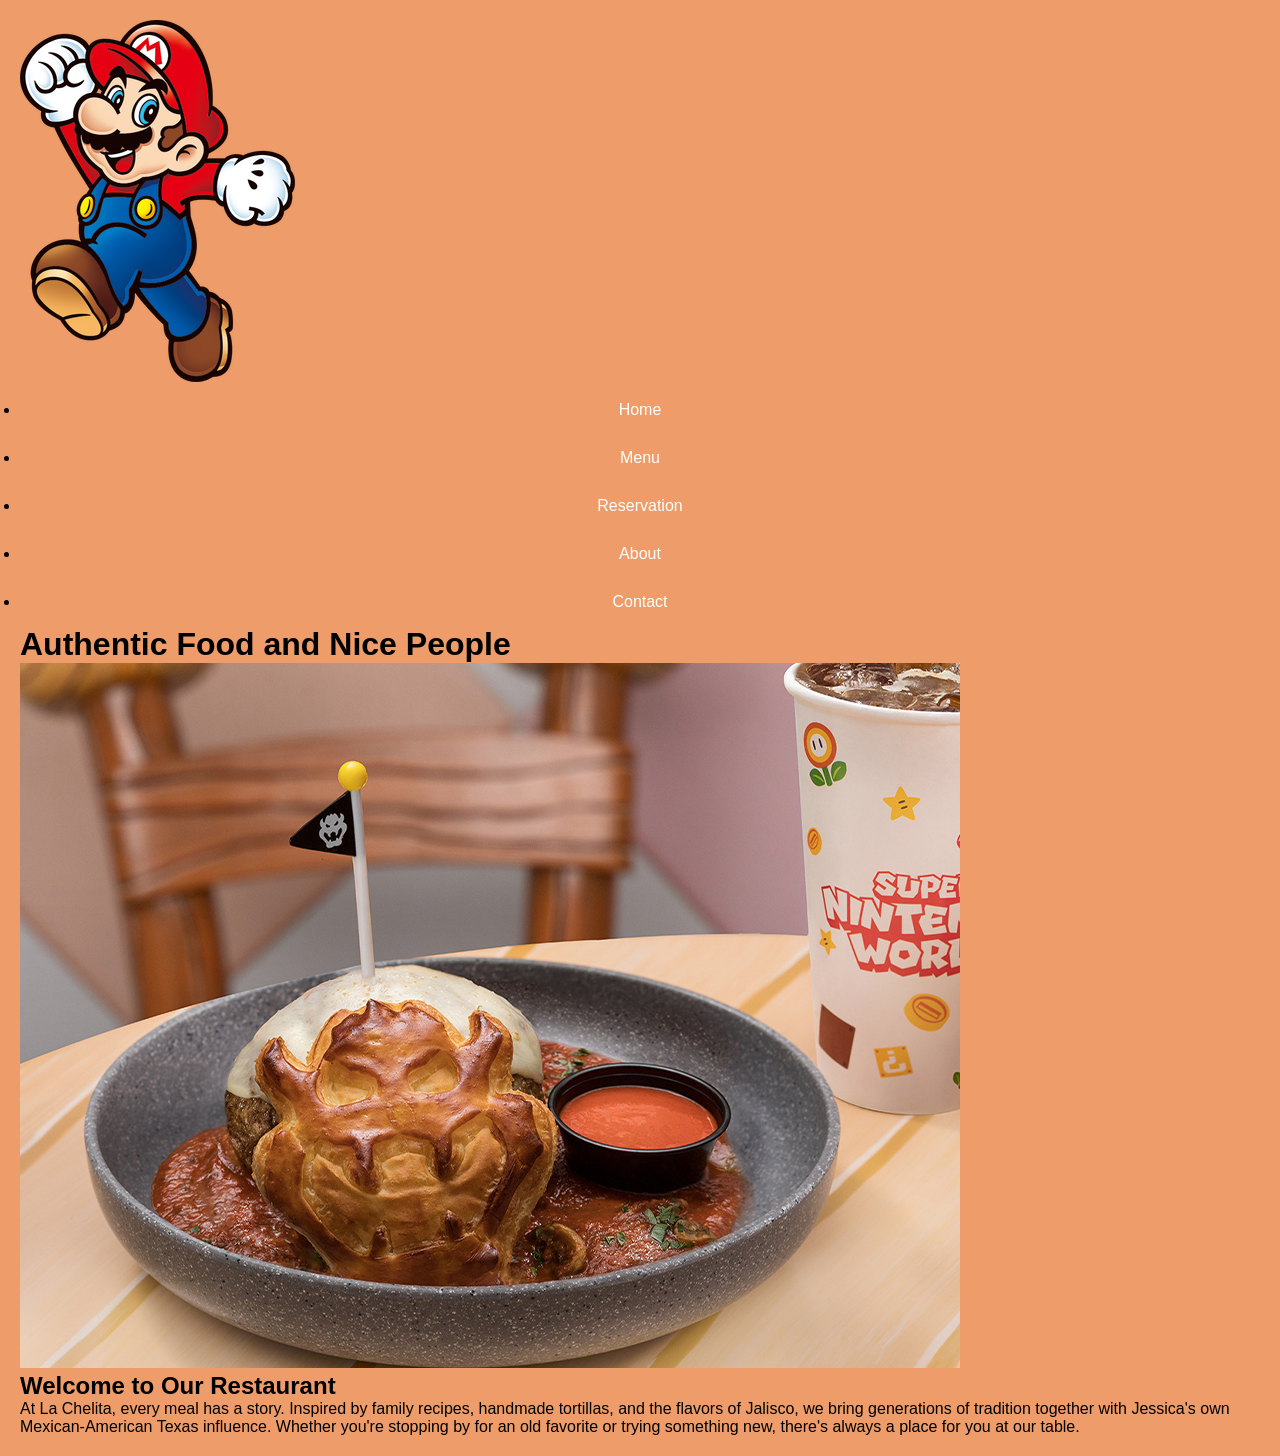
==== index.html @ 81a2e44e "Add files via upload" ====
<!DOCTYPE html>
<html lang="en">
<head>
    <meta charset="UTF-8">
    <meta name="viewport" content="width=device-width, initial-scale=1.0">
    <title>Restaurant Layout Tutorial</title>
    <link rel="stylesheet" href="style.css">
</head>
<body>
<!-- Navigation Bar -->
<nav class="navbar">
    <div class="logo">
        <img src="logo.png" alt="Restaurant Logo">
    </div>
    
    <ul>
        <li><a href="index.html">Home</a></li>
        <li><a href="menu.html">Menu</a></li>
        <li><a href="reservation.html">Reservation</a></li>
        <li><a href="about.html">About</a></li>
        <li><a href="contact.html">Contact</a></li>
    </ul>
</nav>

<!-- Hero Section -->
<div class="hero-section">
    <h1>Authentic Food and Nice People</h1>
</div>
<!-- Content Section -->
<div class="content">
    <div class="image-box">
        <img src="food-image.jpg" alt="Delicious food">
    </div>

    <div class="text-module">
        <h2>Welcome to Our Restaurant</h2>
        <p>At La Chelita, every meal has a story. Inspired by family recipes, handmade tortillas, and the flavors of Jalisco, we bring generations of tradition together with Jessica's own Mexican-American Texas influence.

Whether you're stopping by for an old favorite or trying something new, there's always a place for you at our table.</p>
    </div>
</div>
</body>
</html>
---- style.css ----
/* Basic Reset - removes default browser spacing */
* {
    margin: 0;
    padding: 0;
    box-sizing: border-box;
}

/* Body Styling */
body {
    font-family: Arial, sans-serif;
    background-color:rgb(238, 156, 105);
    padding: 20px;
}
.navbar a{
    color: white;
    text-decoration: none;
    padding: 15px;
    display: block;
    text-align: center;
}
.navbar a:hover{
    background-color:forestgreen
}
.navbar
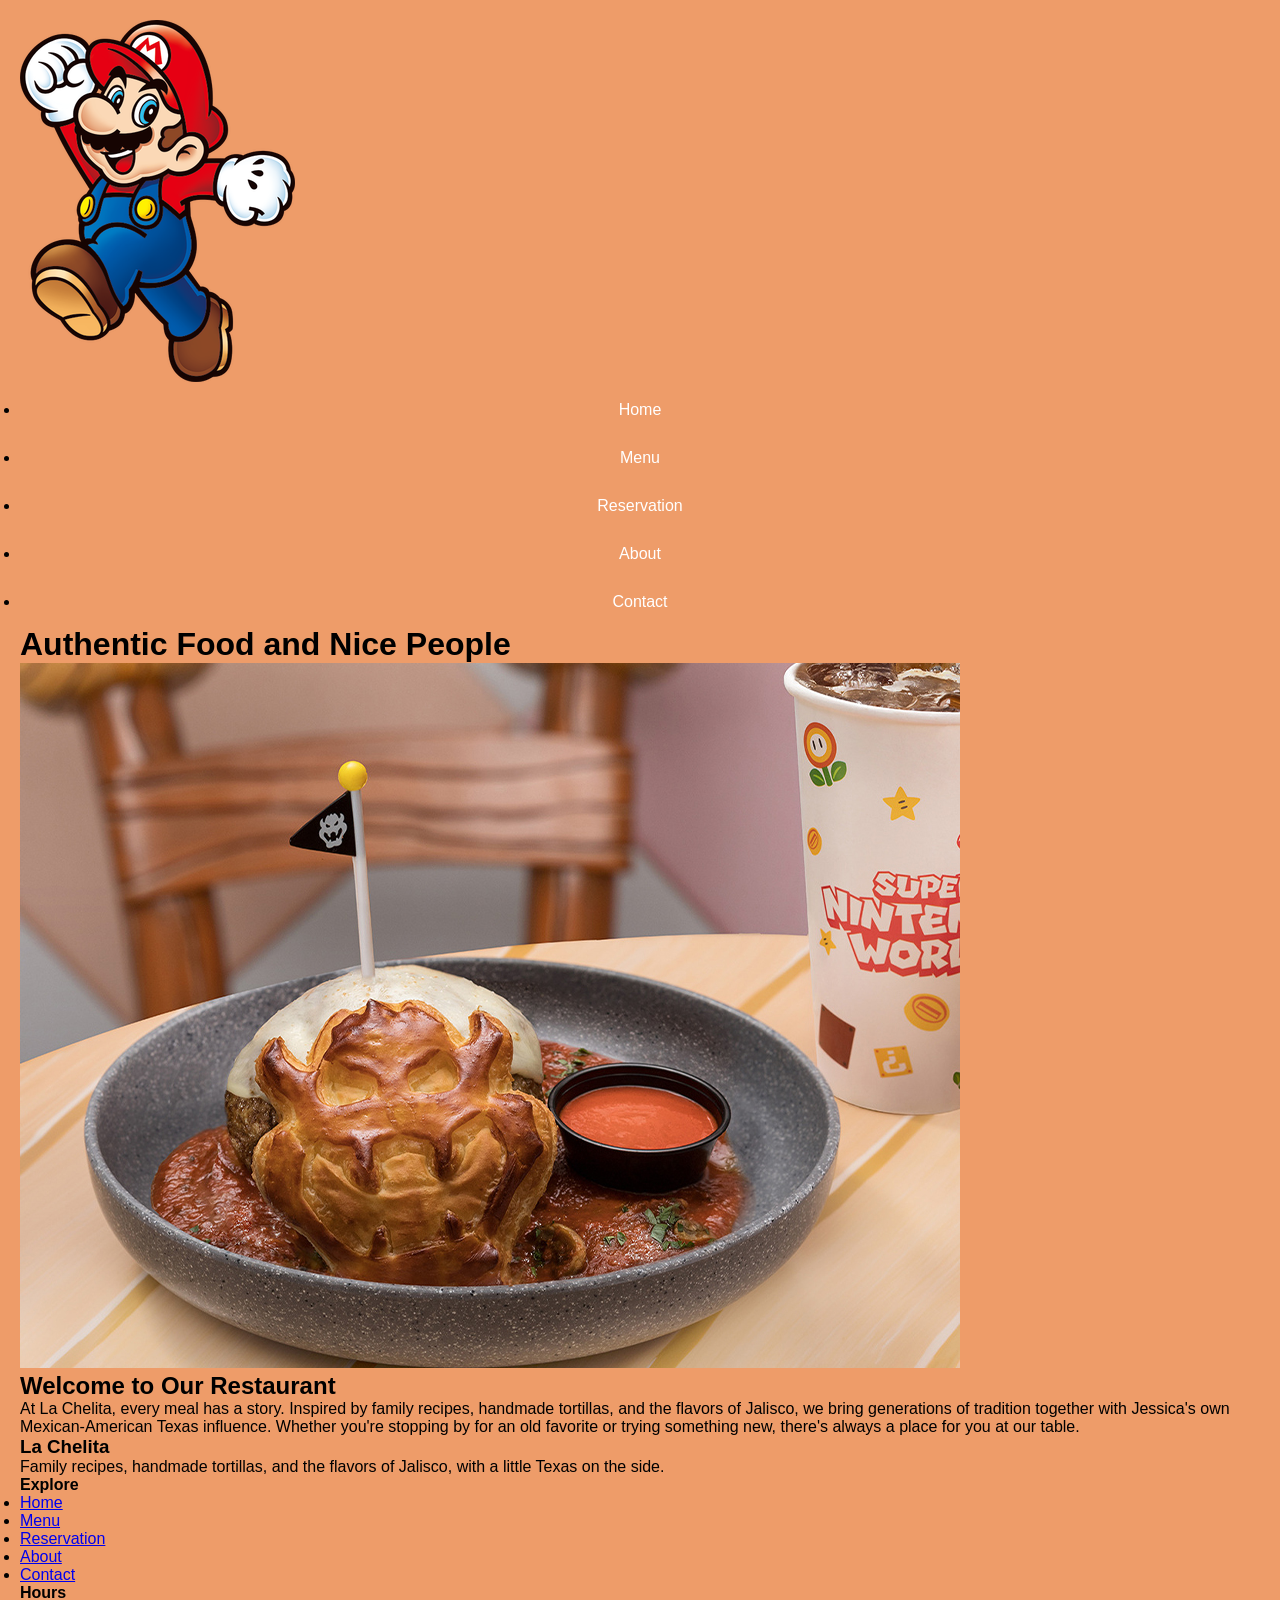
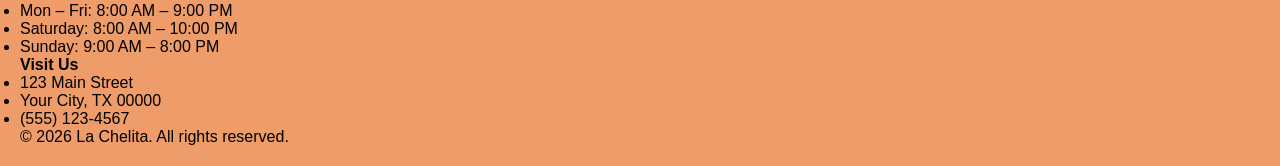
==== commit 8fa55e8f: "Update index.html" ====
--- a/index.html
+++ b/index.html
@@ -13,7 +13,7 @@
         <img src="logo.png" alt="Restaurant Logo">
     </div>
     
-    <ul>
+    <ul class="nav-links">
         <li><a href="index.html">Home</a></li>
         <li><a href="menu.html">Menu</a></li>
         <li><a href="reservation.html">Reservation</a></li>
@@ -39,5 +39,49 @@
 Whether you're stopping by for an old favorite or trying something new, there's always a place for you at our table.</p>
     </div>
 </div>
+<!-- Footer -->
+<footer class="footer">
+    <div class="footer-inner">
+
+        <div class="footer-col footer-brand">
+            <h3>La Chelita</h3>
+            <p>Family recipes, handmade tortillas, and the flavors of Jalisco, with a little Texas on the side.</p>
+        </div>
+
+        <div class="footer-col">
+            <h4>Explore</h4>
+            <ul>
+                <li><a href="index.html">Home</a></li>
+                <li><a href="menu.html">Menu</a></li>
+                <li><a href="reservation.html">Reservation</a></li>
+                <li><a href="about.html">About</a></li>
+                <li><a href="contact.html">Contact</a></li>
+            </ul>
+        </div>
+
+        <div class="footer-col">
+            <h4>Hours</h4>
+            <ul>
+                <li>Mon – Fri: 8:00 AM – 9:00 PM</li>
+                <li>Saturday: 8:00 AM – 10:00 PM</li>
+                <li>Sunday: 9:00 AM – 8:00 PM</li>
+            </ul>
+        </div>
+
+        <div class="footer-col">
+            <h4>Visit Us</h4>
+            <ul>
+                <li>123 Main Street</li>
+                <li>Your City, TX 00000</li>
+                <li>(555) 123-4567</li>
+            </ul>
+        </div>
+
+    </div>
+
+    <div class="footer-bottom">
+        <p>&copy; 2026 La Chelita. All rights reserved.</p>
+    </div>
+</footer>
 </body>
-</html>+</html>
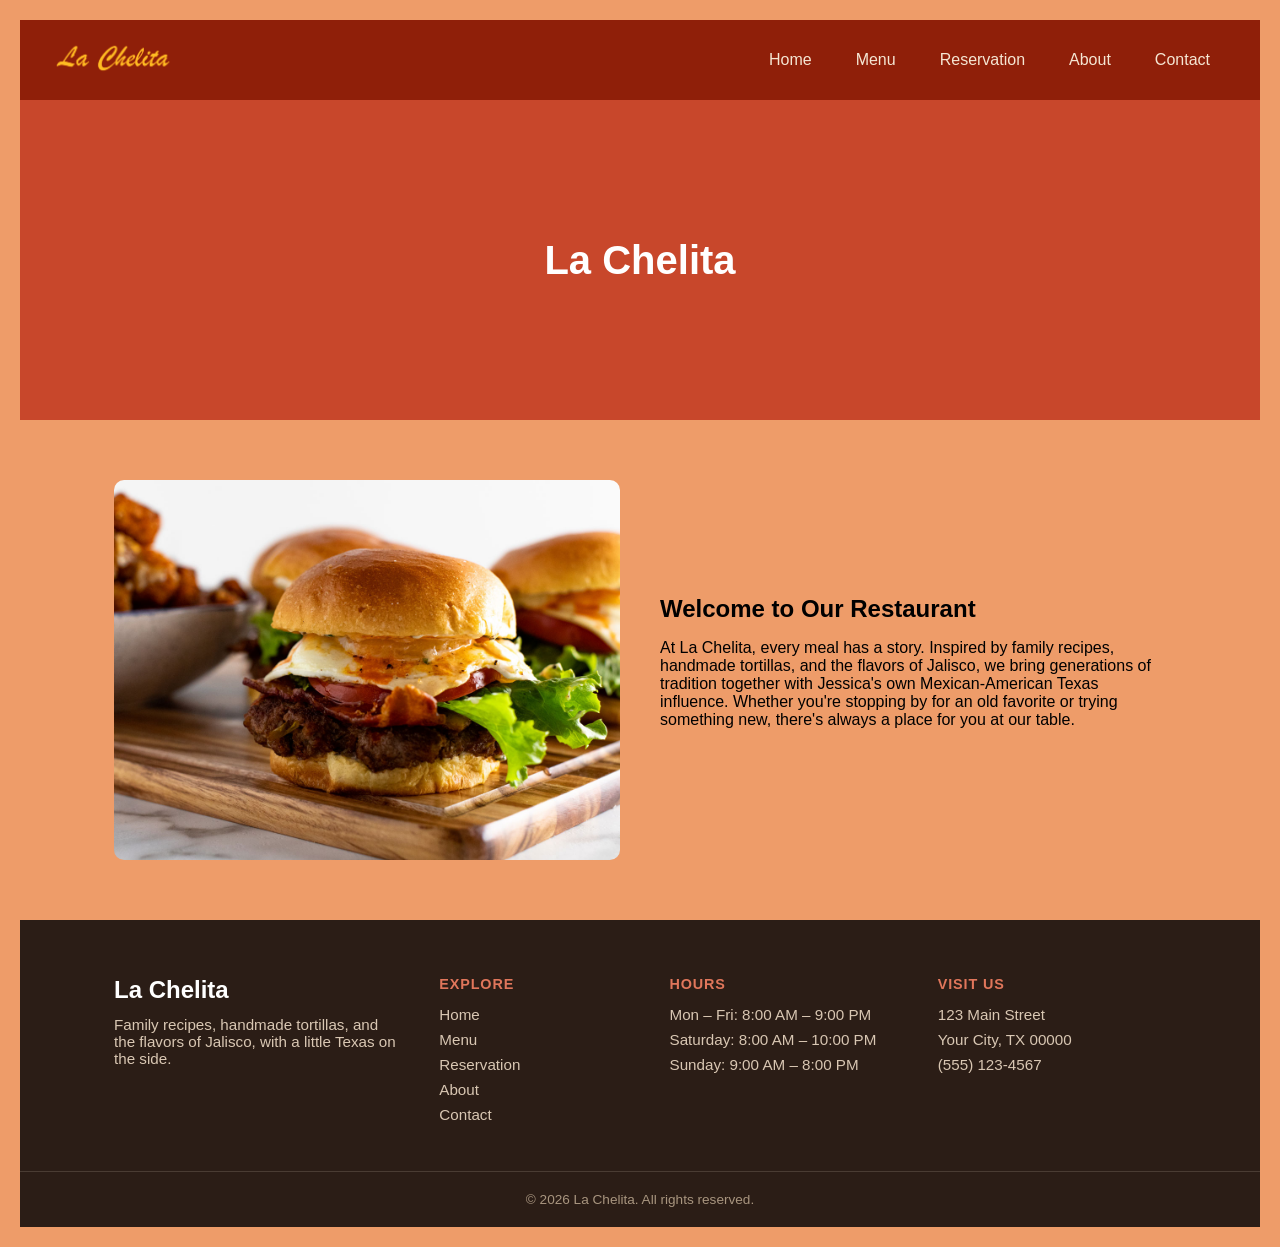
==== commit 2c9fb1c2: "Update index.html" ====
--- a/index.html
+++ b/index.html
@@ -24,7 +24,7 @@
 
 <!-- Hero Section -->
 <div class="hero-section">
-    <h1>Authentic Food and Nice People</h1>
+    <h1>La Chelita</h1>
 </div>
 <!-- Content Section -->
 <div class="content">
--- a/style.css
+++ b/style.css
@@ -6,19 +6,648 @@
 }
 
 /* Body Styling */
-body {
+body { 
     font-family: Arial, sans-serif;
     background-color:rgb(238, 156, 105);
     padding: 20px;
 }
-.navbar a{
-    color: white;
+.navbar {
+    display: flex;
+    justify-content: space-between;
+    align-items: center;
+    padding: 0 32px;
+    height: 80px;
+    background: #8f1f09;
+    position: sticky;
+    top: 0;
+    z-index: 100;
+}
+
+.logo img {
+    height: 56px;
+    display: block;
+}
+
+.nav-links {
+    display: flex;            
+    list-style: none;
+    gap: 8px;
+}
+
+.nav-links a {
+    display: block;
+    padding: 10px 18px;
+    color: #f5e6d3;
     text-decoration: none;
-    padding: 15px;
+    font-weight: 500;
+    border-radius: 6px;
+    transition: background 0.2s, color 0.2s;
+}
+
+.nav-links a:hover,
+.nav-links a.active {
+    background: #8ee64b;
+    color: #fff;
+}
+
+/* ---------- Hero ---------- */
+.hero-section {
+    display: flex;
+    justify-content: center;
+    align-items: center;
+    height: 320px;
+    padding: 0 24px;
+    text-align: center;
+    background: #c8472b;
+    color: #fff;
+
+}
+
+.hero-section h1 {
+    font-size: 2.5rem;
+}
+
+/* ---------- Content ---------- */
+.content {
+    display: flex;
+    align-items: center;
+    gap: 40px;
+    max-width: 1100px;
+    margin: 60px auto;
+    padding: 0 24px;
+}
+
+.image-box,
+.text-module {
+    flex: 1;
+}
+
+.image-box img {
+    width: 100%;
+    border-radius: 10px;
     display: block;
+}
+
+.text-module h2 {
+    margin-bottom: 16px;
+}
+
+.text-module p {
+    margin-bottom: 16px;
+}
+/* ---------- Menu Page ---------- */
+html {
+    scroll-behavior: smooth;
+}
+
+.page-header {
+    padding: 56px 24px;
     text-align: center;
-}
-.navbar a:hover{
-    background-color:forestgreen
-}
-.navbar+    background: #c8472b;
+    color: #fff;
+}
+
+.page-header h1 {
+    font-size: 2.5rem;
+    margin-bottom: 8px;
+}
+
+/* Jump links under the header */
+.menu-nav {
+    display: flex;
+    flex-wrap: wrap;
+    justify-content: center;
+    gap: 10px;
+    padding: 20px 24px;
+    background: #f5e6d3;
+}
+
+.menu-nav a {
+    padding: 8px 16px;
+    border-radius: 999px;
+    background: #fff;
+    color: #2b1d16;
+    text-decoration: none;
+    font-weight: 500;
+    font-size: 0.95rem;
+    transition: background 0.2s, color 0.2s;
+}
+
+.menu-nav a:hover {
+    background: #c8472b;
+    color: #fff;
+}
+
+.menu-page {
+    max-width: 1100px;
+    margin: 0 auto;
+    padding: 48px 24px 72px;
+}
+
+/* Each category: photo on one side, dishes on the other */
+.menu-section {
+    display: grid;
+    grid-template-columns: 1fr 1.5fr;
+    gap: 40px;
+    margin-bottom: 72px;
+    scroll-margin-top: 100px;   /* keeps the title from hiding under the sticky navbar */
+}
+
+/* Every other category flips sides */
+.menu-section:nth-of-type(even) .section-image {
+    order: 2;
+}
+
+/* Photo stays in view while you scroll a long list */
+.section-image {
+    position: sticky;
+    top: 100px;
+    align-self: start;
+}
+
+.section-image img {
+    display: block;
+    width: 100%;
+    height: 380px;
+    object-fit: cover;          /* crops instead of stretching */
+    border-radius: 12px;
+    background: #eadfd2;        /* tan box while a photo is missing */
+    box-shadow: 0 2px 10px rgba(0, 0, 0, 0.15);
+}
+
+.section-items h2 {
+    margin-bottom: 20px;
+    padding-bottom: 8px;
+    border-bottom: 3px solid #c8472b;
+    color: #2b1d16;
+}
+
+.menu-note {
+    margin: -8px 0 16px;
+    color: #666;
+    font-style: italic;
+}
+
+/* Dishes */
+.dish-list {
+    list-style: none;
+}
+
+.dish {
+    padding: 14px 0;
+    border-bottom: 1px solid #eadfd2;
+}
+
+.dish:last-child {
+    border-bottom: none;
+}
+
+.dish h3 {
+    margin-bottom: 4px;
+    font-size: 1.1rem;
+    color: #2b1d16;
+}
+
+.dish p {
+    font-size: 0.95rem;
+    color: #555;
+}
+
+/* "Chelita's Recipe" / "Saturday Special" labels */
+.tag {
+    display: inline-block;
+    margin-left: 8px;
+    padding: 2px 10px;
+    border-radius: 999px;
+    background: #f5e6d3;
+    color: #c8472b;
+    font-size: 0.7rem;
+    font-weight: 700;
+    text-transform: uppercase;
+    letter-spacing: 0.04em;
+    vertical-align: middle;
+}
+
+/* Price, if you add them: <span class="price">$14.00</span> after the <p> */
+.price {
+    display: block;
+    margin-top: 4px;
+    font-weight: 700;
+    color: #c8472b;
+}
+
+/* Drinks */
+.drinks-grid {
+    display: grid;
+    grid-template-columns: repeat(auto-fit, minmax(220px, 1fr));
+    gap: 20px;
+}
+
+.drink-group {
+    padding: 18px 22px;
+    background: #fff;
+    border-radius: 12px;
+    box-shadow: 0 2px 10px rgba(0, 0, 0, 0.1);
+}
+
+.drink-group h3 {
+    margin-bottom: 10px;
+    color: #c8472b;
+}
+
+.drink-group ul {
+    list-style: none;
+}
+
+.drink-group li {
+    padding: 6px 0;
+    border-bottom: 1px solid #f0e6da;
+    font-size: 0.95rem;
+}
+
+.drink-group li:last-child {
+    border-bottom: none;
+}
+
+/* ---------- Mobile ---------- */
+@media (max-width: 800px) {
+    .page-header h1 {
+        font-size: 1.75rem;
+    }
+
+    .menu-section {
+        grid-template-columns: 1fr;   /* photo on top, list below */
+        gap: 20px;
+    }
+
+    .menu-section:nth-of-type(even) .section-image {
+        order: 0;
+    }
+
+    .section-image {
+        position: static;
+    }
+
+    .section-image img {
+        height: 220px;
+    }
+}
+/* ---------- Reservation Page ---------- */
+.reservation-page {
+    display: grid;
+    grid-template-columns: 1.5fr 1fr;
+    gap: 32px;
+    max-width: 1100px;
+    margin: 0 auto;
+    padding: 56px 24px 72px;
+    align-items: start;
+}
+
+/* Form card */
+.reservation-card,
+.info-card {
+    padding: 32px;
+    background: #fff;
+    border-radius: 12px;
+    box-shadow: 0 2px 10px rgba(0, 0, 0, 0.1);
+}
+
+.reservation-card h2,
+.info-card h2 {
+    margin-bottom: 24px;
+    padding-bottom: 8px;
+    border-bottom: 3px solid #c8472b;
+    color: #2b1d16;
+}
+
+.form-group {
+    display: flex;
+    flex-direction: column;
+    flex: 1;
+    margin-bottom: 20px;
+}
+
+.form-row {
+    display: flex;
+    gap: 20px;
+}
+
+.form-group label {
+    margin-bottom: 6px;
+    font-weight: 600;
+    font-size: 0.95rem;
+    color: #2b1d16;
+}
+
+.optional {
+    font-weight: 400;
+    color: #888;
+}
+
+.form-group input,
+.form-group select,
+.form-group textarea {
+    width: 100%;
+    padding: 12px 14px;
+    border: 1px solid #d9cbbb;
+    border-radius: 8px;
+    background: #fffdfa;
+    font-family: inherit;
+    font-size: 1rem;
+    color: #333;
+    transition: border-color 0.2s, box-shadow 0.2s;
+}
+
+.form-group textarea {
+    resize: vertical;
+}
+
+.form-group input:focus,
+.form-group select:focus,
+.form-group textarea:focus {
+    outline: none;
+    border-color: #c8472b;
+    box-shadow: 0 0 0 3px rgba(200, 71, 43, 0.15);
+}
+
+.btn-reserve {
+    width: 100%;
+    padding: 14px;
+    border: none;
+    border-radius: 8px;
+    background: #c8472b;
+    color: #fff;
+    font-family: inherit;
+    font-size: 1.05rem;
+    font-weight: 700;
+    cursor: pointer;
+    transition: background 0.2s, transform 0.2s;
+}
+
+.btn-reserve:hover {
+    background: #a83a22;
+    transform: translateY(-2px);
+}
+
+/* Thank-you message */
+.confirmation {
+    padding: 32px 16px;
+    text-align: center;
+}
+
+.confirmation h3 {
+    margin-bottom: 8px;
+    font-size: 1.5rem;
+    color: #c8472b;
+}
+
+.confirmation p {
+    color: #555;
+}
+
+/* Info card */
+.info-card {
+    background: #f5e6d3;
+}
+
+.info-block {
+    margin-bottom: 24px;
+}
+
+.info-block h3 {
+    margin-bottom: 8px;
+    color: #c8472b;
+    font-size: 1rem;
+    text-transform: uppercase;
+    letter-spacing: 0.04em;
+}
+
+.info-block ul {
+    list-style: none;
+}
+
+.info-block li {
+    display: flex;
+    justify-content: space-between;
+    gap: 12px;
+    padding: 6px 0;
+    border-bottom: 1px solid rgba(43, 29, 22, 0.12);
+    font-size: 0.95rem;
+}
+
+.info-block li:last-child {
+    border-bottom: none;
+}
+
+.info-block p {
+    color: #2b1d16;
+}
+
+.info-note {
+    padding-top: 16px;
+    border-top: 1px solid rgba(43, 29, 22, 0.12);
+    font-size: 0.9rem;
+    font-style: italic;
+    color: #555;
+}
+
+/* ---------- Mobile ---------- */
+@media (max-width: 800px) {
+    .reservation-page {
+        grid-template-columns: 1fr;   /* form on top, info below */
+    }
+
+    .reservation-card,
+    .info-card {
+        padding: 24px;
+    }
+
+    .form-row {
+        flex-direction: column;
+        gap: 0;
+    }
+}
+/* ---------- Contact Page ---------- */
+.contact-page {
+    display: grid;
+    grid-template-columns: 1fr 1fr;
+    gap: 48px;
+    align-items: center;
+    max-width: 1000px;
+    min-height: 460px;
+    margin: 0 auto;
+    padding: 64px 24px 80px;
+}
+
+.contact-text h2 {
+    margin-bottom: 16px;
+    padding-bottom: 8px;
+    border-bottom: 3px solid #c8472b;
+    display: inline-block;
+    font-size: 2rem;
+    color: #2b1d16;
+}
+
+.contact-text p {
+    max-width: 380px;
+    font-size: 1.05rem;
+    color: #555;
+}
+
+.contact-card {
+    padding: 32px;
+    background: #fff;
+    border-radius: 12px;
+    box-shadow: 0 2px 10px rgba(0, 0, 0, 0.1);
+}
+
+.contact-card .form-group:last-of-type {
+    margin-bottom: 24px;
+}
+
+/* ---------- Mobile ---------- */
+@media (max-width: 800px) {
+    .contact-page {
+        grid-template-columns: 1fr;   /* heading on top, form below */
+        gap: 32px;
+        padding: 40px 24px 56px;
+    }
+
+    .contact-card {
+        padding: 24px;
+    }
+}
+/* ---------- About Page ---------- */
+.about-page {
+    display: grid;
+    grid-template-columns: 1fr 1.2fr;
+    gap: 48px;
+    align-items: center;
+    max-width: 1100px;
+    margin: 0 auto;
+    padding: 64px 24px 80px;
+}
+
+.about-image img {
+    display: block;
+    width: 100%;
+    height: 520px;
+    object-fit: cover;          /* crops instead of stretching */
+    border-radius: 12px;
+    background: #eadfd2;        /* tan box while the photo is missing */
+    box-shadow: 0 2px 10px rgba(0, 0, 0, 0.15);
+}
+
+.about-text h2 {
+    display: inline-block;
+    margin-bottom: 20px;
+    padding-bottom: 8px;
+    border-bottom: 3px solid #c8472b;
+    font-size: 2rem;
+    color: #2b1d16;
+}
+
+.about-text p {
+    margin-bottom: 18px;
+    font-size: 1.05rem;
+    color: #444;
+}
+
+.about-text p:last-child {
+    margin-bottom: 0;
+}
+
+/* ---------- Mobile ---------- */
+@media (max-width: 800px) {
+    .about-page {
+        grid-template-columns: 1fr;   /* image on top, text below */
+        gap: 32px;
+        padding: 40px 24px 56px;
+    }
+
+    .about-image img {
+        height: 300px;
+    }
+}
+/* ---------- Footer ---------- */
+.footer {
+    background: #2b1d16;
+    color: #f5e6d3;
+}
+
+.footer-inner {
+    display: grid;
+    grid-template-columns: 1.5fr 1fr 1.2fr 1.2fr;
+    gap: 40px;
+    max-width: 1100px;
+    margin: 0 auto;
+    padding: 56px 24px 40px;
+}
+
+.footer h3 {
+    margin-bottom: 12px;
+    font-size: 1.5rem;
+    color: #fff;
+}
+
+.footer h4 {
+    margin-bottom: 14px;
+    font-size: 0.9rem;
+    text-transform: uppercase;
+    letter-spacing: 0.06em;
+    color: #e0765b;
+}
+
+.footer p,
+.footer li {
+    font-size: 0.95rem;
+    color: #d9c7b3;
+}
+
+.footer ul {
+    list-style: none;
+}
+
+.footer li {
+    margin-bottom: 8px;
+}
+
+.footer a {
+    color: #d9c7b3;
+    text-decoration: none;
+    transition: color 0.2s;
+}
+
+.footer a:hover {
+    color: #fff;
+}
+
+.footer-bottom {
+    padding: 20px 24px;
+    border-top: 1px solid rgba(245, 230, 211, 0.15);
+    text-align: center;
+}
+
+.footer-bottom p {
+    font-size: 0.85rem;
+    color: #a8957f;
+}
+
+/* ---------- Mobile ---------- */
+@media (max-width: 800px) {
+    .footer-inner {
+        grid-template-columns: 1fr 1fr;   /* two columns on tablets */
+        gap: 32px;
+        padding: 40px 24px 32px;
+    }
+
+    .footer-brand {
+        grid-column: 1 / -1;              /* brand spans the full width */
+    }
+}
+
+@media (max-width: 500px) {
+    .footer-inner {
+        grid-template-columns: 1fr;       /* one column on phones */
+    }
+}
